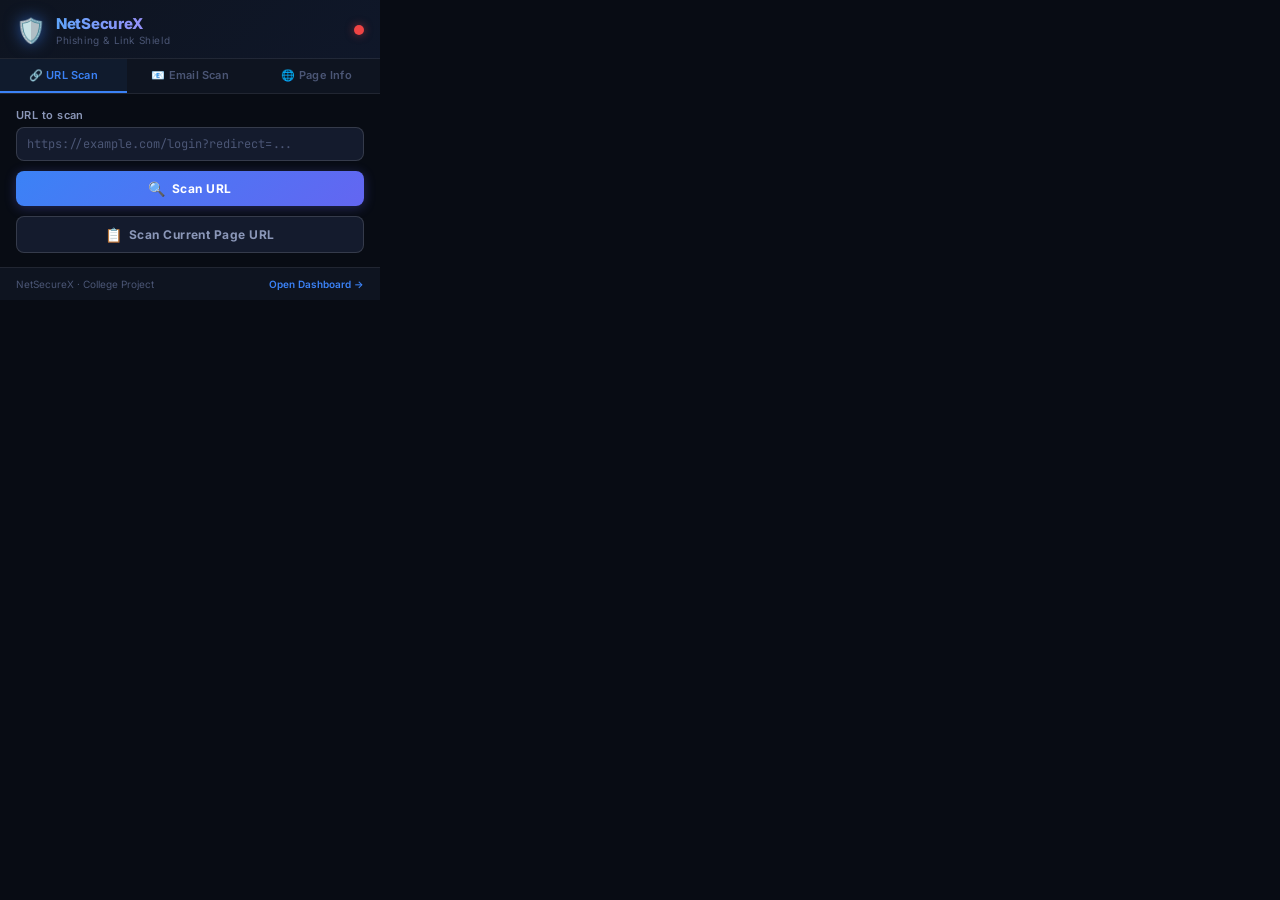
==== extension/popup.html @ 2b9fcec1 "feat: add browser extension + API scan endpoints" ====
<!DOCTYPE html>
<html lang="en">
<head>
  <meta charset="UTF-8">
  <meta name="viewport" content="width=device-width, initial-scale=1.0">
  <title>NetSecureX Shield</title>
  <link href="https://fonts.googleapis.com/css2?family=Inter:wght@400;500;600;700;800&family=JetBrains+Mono:wght@400;500&display=swap" rel="stylesheet">
  <link rel="stylesheet" href="popup.css">
</head>
<body>
  <!-- ── Header ─────────────────────────────────────────────────── -->
  <header>
    <div class="logo">
      <div class="shield-icon">🛡️</div>
      <div>
        <div class="logo-name">NetSecureX</div>
        <div class="logo-tagline">Phishing &amp; Link Shield</div>
      </div>
    </div>
    <div id="server-status" class="status-dot status-unknown" title="Server status"></div>
  </header>

  <!-- ── Tabs ───────────────────────────────────────────────────── -->
  <div class="tab-bar">
    <button class="tab active" data-tab="url" id="tab-url">🔗 URL Scan</button>
    <button class="tab" data-tab="email" id="tab-email">📧 Email Scan</button>
    <button class="tab" data-tab="page" id="tab-page">🌐 Page Info</button>
  </div>

  <!-- ════════════════════ TAB: URL Scan ═══════════════════════════ -->
  <div class="tab-content active" id="tab-content-url">
    <div class="input-group">
      <label for="url-input">URL to scan</label>
      <input type="url" id="url-input" placeholder="https://example.com/login?redirect=..." autocomplete="off" spellcheck="false">
    </div>
    <button class="btn btn-primary" id="btn-scan-url">
      <span class="btn-icon">🔍</span> Scan URL
    </button>
    <button class="btn btn-secondary" id="btn-scan-page-url">
      <span class="btn-icon">📋</span> Scan Current Page URL
    </button>

    <div class="result-card hidden" id="url-result">
      <div class="result-header">
        <span id="url-risk-badge" class="risk-badge">—</span>
        <span id="url-score" class="score-text"></span>
      </div>
      <div class="result-domain" id="url-domain"></div>
      <div class="result-details" id="url-details"></div>
      <div class="result-tags" id="url-tags"></div>
    </div>
    <div class="error-box hidden" id="url-error"></div>
  </div>

  <!-- ════════════════════ TAB: Email Scan ═════════════════════════ -->
  <div class="tab-content" id="tab-content-email">
    <div class="input-group">
      <label for="email-from">From Address</label>
      <input type="email" id="email-from" placeholder="sender@example.com" autocomplete="off">
    </div>
    <div class="input-group">
      <label for="email-display">Display Name</label>
      <input type="text" id="email-display" placeholder="e.g. CEO, Finance Director" autocomplete="off">
    </div>
    <div class="input-group">
      <label for="email-subject">Subject Line</label>
      <input type="text" id="email-subject" placeholder="e.g. Urgent: Wire Transfer Required" autocomplete="off">
    </div>
    <div class="input-group">
      <label for="email-body">Body Snippet</label>
      <textarea id="email-body" rows="3" placeholder="Paste relevant email body text here…"></textarea>
    </div>
    <div class="input-group">
      <label for="email-urls">URLs in Email (one per line)</label>
      <textarea id="email-urls" rows="2" placeholder="https://login.micrrosoft.com&#10;https://bit.ly/abc123"></textarea>
    </div>
    <button class="btn btn-primary" id="btn-scan-email">
      <span class="btn-icon">🔬</span> Analyse Email
    </button>

    <div class="result-card hidden" id="email-result">
      <div class="result-header">
        <span id="email-risk-badge" class="risk-badge">—</span>
        <span id="email-score" class="score-text"></span>
      </div>
      <div class="threat-chips" id="email-threat-chips"></div>
      <div class="result-details" id="email-details"></div>
      <div class="url-list" id="email-url-list"></div>
    </div>
    <div class="error-box hidden" id="email-error"></div>
  </div>

  <!-- ════════════════════ TAB: Page Info ══════════════════════════ -->
  <div class="tab-content" id="tab-content-page">
    <div class="page-stat-grid">
      <div class="page-stat" id="stat-links">
        <div class="stat-val" id="stat-links-val">—</div>
        <div class="stat-label">External Links</div>
      </div>
      <div class="page-stat" id="stat-risk">
        <div class="stat-val" id="stat-risk-val">—</div>
        <div class="stat-label">Page Risk</div>
      </div>
      <div class="page-stat" id="stat-scanned">
        <div class="stat-val" id="stat-scanned-val">—</div>
        <div class="stat-label">Scanned</div>
      </div>
    </div>
    <button class="btn btn-primary" id="btn-scan-all-links">
      <span class="btn-icon">⚡</span> Scan All Page Links
    </button>
    <div class="links-list" id="page-links-list"></div>
  </div>

  <!-- ── Footer ─────────────────────────────────────────────────── -->
  <footer>
    <span>NetSecureX · College Project</span>
    <a href="http://127.0.0.1:5000" target="_blank" id="open-dashboard">Open Dashboard →</a>
  </footer>

  <script src="popup.js"></script>
</body>
</html>
---- extension/popup.css ----
/* ─────────────────────────────────────────────────────────────────
   NetSecureX Extension Popup — Premium Dark UI
   ──────────────────────────────────────────────────────────────── */

@import url('https://fonts.googleapis.com/css2?family=Inter:wght@400;500;600;700;800&family=JetBrains+Mono:wght@400;500&display=swap');

:root {
  --bg-0:    #080c14;
  --bg-1:    #0e1420;
  --bg-2:    #141b2d;
  --bg-card: rgba(20, 27, 45, 0.95);
  --border:  rgba(255,255,255,0.08);
  --border2: rgba(255,255,255,0.14);
  --txt-1:   #f0f4ff;
  --txt-2:   #8b97b8;
  --txt-3:   #4b5675;
  --accent:  #3b82f6;
  --accent2: #6366f1;
  --green:   #10b981;
  --yellow:  #f59e0b;
  --red:     #ef4444;
  --red2:    #dc2626;
  --purple:  #8b5cf6;
  --glow-b:  0 0 20px rgba(59,130,246,0.25);
  --glow-r:  0 0 20px rgba(239,68,68,0.3);
  --glow-g:  0 0 20px rgba(16,185,129,0.25);
  --glow-y:  0 0 20px rgba(245,158,11,0.3);
  --r:       8px;
  --r2:      12px;
  --tr:      0.18s ease;
}

*, *::before, *::after { box-sizing: border-box; margin: 0; padding: 0; }

body {
  width: 380px;
  min-height: 500px;
  max-height: 640px;
  overflow-y: auto;
  font-family: 'Inter', system-ui, sans-serif;
  background: var(--bg-0);
  color: var(--txt-1);
  font-size: 13px;
  scrollbar-width: thin;
  scrollbar-color: var(--bg-2) transparent;
}

body::-webkit-scrollbar { width: 4px; }
body::-webkit-scrollbar-track { background: transparent; }
body::-webkit-scrollbar-thumb { background: var(--bg-2); border-radius: 4px; }

/* ── Header ───────────────────────────────────────────────────── */
header {
  display: flex;
  align-items: center;
  justify-content: space-between;
  padding: 14px 16px 12px;
  background: linear-gradient(135deg, #0e1420 0%, #0f1729 100%);
  border-bottom: 1px solid var(--border);
  position: sticky;
  top: 0;
  z-index: 100;
}

.logo { display: flex; align-items: center; gap: 10px; }

.shield-icon {
  font-size: 24px;
  filter: drop-shadow(0 0 8px rgba(59,130,246,0.6));
  animation: shield-pulse 3s ease infinite;
}
@keyframes shield-pulse {
  0%, 100% { filter: drop-shadow(0 0 8px rgba(59,130,246,0.5)); }
  50%       { filter: drop-shadow(0 0 16px rgba(99,102,241,0.8)); }
}

.logo-name {
  font-size: 15px;
  font-weight: 800;
  background: linear-gradient(90deg, #60a5fa, #a78bfa);
  -webkit-background-clip: text;
  -webkit-text-fill-color: transparent;
  background-clip: text;
  letter-spacing: -0.02em;
}
.logo-tagline { font-size: 10px; color: var(--txt-3); letter-spacing: 0.06em; margin-top: 1px; }

.status-dot {
  width: 10px; height: 10px;
  border-radius: 50%;
  cursor: default;
  transition: box-shadow var(--tr), background var(--tr);
}
.status-online  { background: var(--green); box-shadow: 0 0 8px rgba(16,185,129,0.7); }
.status-offline { background: var(--red);   box-shadow: 0 0 8px rgba(239,68,68,0.5); }
.status-unknown { background: var(--txt-3); }

/* ── Tabs ─────────────────────────────────────────────────────── */
.tab-bar {
  display: flex;
  background: var(--bg-1);
  border-bottom: 1px solid var(--border);
}

.tab {
  flex: 1;
  padding: 9px 4px;
  border: none;
  background: transparent;
  color: var(--txt-3);
  font-size: 11px;
  font-weight: 600;
  font-family: inherit;
  cursor: pointer;
  transition: color var(--tr), background var(--tr);
  border-bottom: 2px solid transparent;
  letter-spacing: 0.02em;
}
.tab:hover { color: var(--txt-2); background: rgba(255,255,255,0.03); }
.tab.active {
  color: var(--accent);
  border-bottom-color: var(--accent);
  background: rgba(59,130,246,0.06);
}

/* ── Tab Content ─────────────────────────────────────────────── */
.tab-content {
  display: none;
  padding: 14px 16px;
  flex-direction: column;
  gap: 10px;
}
.tab-content.active { display: flex; }

/* ── Input Group ─────────────────────────────────────────────── */
.input-group { display: flex; flex-direction: column; gap: 5px; }
label { font-size: 11px; font-weight: 600; color: var(--txt-2); letter-spacing: 0.04em; }

input[type="url"],
input[type="text"],
input[type="email"],
textarea {
  width: 100%;
  background: var(--bg-2);
  border: 1px solid var(--border2);
  border-radius: var(--r);
  color: var(--txt-1);
  font-family: 'JetBrains Mono', monospace;
  font-size: 12px;
  padding: 8px 10px;
  outline: none;
  resize: vertical;
  transition: border-color var(--tr), box-shadow var(--tr);
}
input:focus, textarea:focus {
  border-color: var(--accent);
  box-shadow: 0 0 0 2px rgba(59,130,246,0.18);
}
input::placeholder, textarea::placeholder { color: var(--txt-3); }

/* ── Buttons ─────────────────────────────────────────────────── */
.btn {
  display: flex;
  align-items: center;
  justify-content: center;
  gap: 6px;
  width: 100%;
  padding: 9px 16px;
  border: none;
  border-radius: var(--r);
  font-family: inherit;
  font-size: 12px;
  font-weight: 700;
  cursor: pointer;
  letter-spacing: 0.04em;
  transition: all var(--tr);
}
.btn-primary {
  background: linear-gradient(135deg, #3b82f6, #6366f1);
  color: #fff;
  box-shadow: 0 2px 12px rgba(99,102,241,0.3);
}
.btn-primary:hover {
  transform: translateY(-1px);
  box-shadow: 0 4px 20px rgba(99,102,241,0.45);
}
.btn-primary:active { transform: translateY(0); }

.btn-secondary {
  background: var(--bg-2);
  color: var(--txt-2);
  border: 1px solid var(--border2);
}
.btn-secondary:hover { color: var(--txt-1); background: rgba(255,255,255,0.07); }

.btn:disabled { opacity: 0.5; cursor: not-allowed; transform: none !important; }
.btn-icon { font-size: 14px; }

/* ── Result Card ─────────────────────────────────────────────── */
.result-card {
  background: var(--bg-card);
  border: 1px solid var(--border2);
  border-radius: var(--r2);
  padding: 14px;
  display: flex;
  flex-direction: column;
  gap: 8px;
  animation: card-in 0.25s ease;
}
@keyframes card-in {
  from { opacity: 0; transform: translateY(6px); }
  to   { opacity: 1; transform: translateY(0); }
}
.result-card.risk-high   { border-color: rgba(239,68,68,0.4); box-shadow: var(--glow-r); }
.result-card.risk-medium { border-color: rgba(245,158,11,0.4); box-shadow: var(--glow-y); }
.result-card.risk-low    { border-color: rgba(16,185,129,0.3); box-shadow: var(--glow-g); }

.result-header { display: flex; align-items: center; gap: 10px; }

.risk-badge {
  display: inline-flex;
  align-items: center;
  gap: 4px;
  font-size: 11px;
  font-weight: 800;
  border-radius: 6px;
  padding: 4px 10px;
  letter-spacing: 0.08em;
  text-transform: uppercase;
}
.badge-high   { background: rgba(239,68,68,0.18); color: #fca5a5; border: 1px solid rgba(239,68,68,0.35); }
.badge-medium { background: rgba(245,158,11,0.18); color: #fde68a; border: 1px solid rgba(245,158,11,0.35); }
.badge-low    { background: rgba(16,185,129,0.15); color: #6ee7b7; border: 1px solid rgba(16,185,129,0.3); }

.score-text { font-size: 12px; color: var(--txt-2); font-family: 'JetBrains Mono', monospace; }

.result-domain {
  font-family: 'JetBrains Mono', monospace;
  font-size: 11px;
  color: #93c5fd;
  word-break: break-all;
}

.result-details {
  font-size: 12px;
  color: var(--txt-2);
  line-height: 1.5;
}

.result-tags { display: flex; flex-wrap: wrap; gap: 5px; }
.result-tag {
  font-size: 10px;
  font-weight: 600;
  background: rgba(245,158,11,0.12);
  color: #fde68a;
  border: 1px solid rgba(245,158,11,0.25);
  border-radius: 5px;
  padding: 2px 7px;
}

/* ── Threat Chips ────────────────────────────────────────────── */
.threat-chips { display: flex; flex-wrap: wrap; gap: 5px; }
.chip {
  font-size: 11px;
  font-weight: 600;
  border-radius: 6px;
  padding: 3px 8px;
  display: flex;
  align-items: center;
  gap: 4px;
}
.chip-urgency  { background: rgba(245,158,11,0.15); color: #fde68a; border: 1px solid rgba(245,158,11,0.3); }
.chip-spoof    { background: rgba(239,68,68,0.15);  color: #fca5a5; border: 1px solid rgba(239,68,68,0.3);  }
.chip-lookalike{ background: rgba(139,92,246,0.15); color: #c4b5fd; border: 1px solid rgba(139,92,246,0.3); }
.chip-malurl   { background: rgba(239,68,68,0.2);   color: #fca5a5; border: 1px solid rgba(239,68,68,0.4);  }
.chip-clean    { background: rgba(16,185,129,0.12); color: #6ee7b7; border: 1px solid rgba(16,185,129,0.25);}

/* ── URL list in email result ────────────────────────────────── */
.url-list { display: flex; flex-direction: column; gap: 4px; margin-top: 2px; }
.url-item {
  display: flex;
  align-items: center;
  gap: 6px;
  padding: 5px 8px;
  border-radius: 6px;
  background: var(--bg-1);
  border: 1px solid var(--border);
}
.url-item-domain {
  font-family: 'JetBrains Mono', monospace;
  font-size: 10px;
  color: #93c5fd;
  flex: 1;
  overflow: hidden;
  text-overflow: ellipsis;
  white-space: nowrap;
}
.url-item-risk {
  font-size: 9px;
  font-weight: 700;
  border-radius: 4px;
  padding: 1px 5px;
  letter-spacing: 0.06em;
}
.url-risk-high   { background: rgba(239,68,68,0.2);  color: #fca5a5; }
.url-risk-medium { background: rgba(245,158,11,0.2); color: #fde68a; }
.url-risk-low    { background: rgba(16,185,129,0.15);color: #6ee7b7; }

/* ── Page Info Tab ───────────────────────────────────────────── */
.page-stat-grid {
  display: grid;
  grid-template-columns: repeat(3, 1fr);
  gap: 8px;
  margin-bottom: 4px;
}
.page-stat {
  background: var(--bg-2);
  border: 1px solid var(--border);
  border-radius: var(--r);
  padding: 10px 8px;
  text-align: center;
}
.stat-val {
  font-size: 20px;
  font-weight: 800;
  font-family: 'JetBrains Mono', monospace;
  color: var(--txt-1);
  line-height: 1.2;
}
.stat-label { font-size: 10px; color: var(--txt-3); margin-top: 3px; letter-spacing: 0.04em; }

.links-list { display: flex; flex-direction: column; gap: 4px; margin-top: 4px; max-height: 200px; overflow-y: auto; }
.link-row {
  display: flex;
  align-items: center;
  gap: 6px;
  padding: 5px 8px;
  border-radius: 6px;
  background: var(--bg-1);
  border: 1px solid var(--border);
  animation: card-in 0.2s ease;
}
.link-row-url {
  flex: 1;
  font-family: 'JetBrains Mono', monospace;
  font-size: 10px;
  color: #93c5fd;
  overflow: hidden;
  text-overflow: ellipsis;
  white-space: nowrap;
}

/* ── Error Box ───────────────────────────────────────────────── */
.error-box {
  background: rgba(239,68,68,0.1);
  border: 1px solid rgba(239,68,68,0.3);
  border-radius: var(--r);
  padding: 9px 12px;
  color: #fca5a5;
  font-size: 12px;
  line-height: 1.5;
}

/* ── Spinner ─────────────────────────────────────────────────── */
.spinner {
  display: inline-block;
  width: 14px; height: 14px;
  border: 2px solid rgba(255,255,255,0.2);
  border-top-color: #fff;
  border-radius: 50%;
  animation: spin 0.7s linear infinite;
  vertical-align: middle;
}
@keyframes spin { to { transform: rotate(360deg); } }

/* ── Utility ─────────────────────────────────────────────────── */
.hidden { display: none !important; }

/* ── Footer ──────────────────────────────────────────────────── */
footer {
  padding: 10px 16px;
  border-top: 1px solid var(--border);
  display: flex;
  justify-content: space-between;
  align-items: center;
  background: var(--bg-1);
  font-size: 10px;
  color: var(--txt-3);
  position: sticky;
  bottom: 0;
}
footer a { color: var(--accent); text-decoration: none; font-weight: 600; }
footer a:hover { text-decoration: underline; }
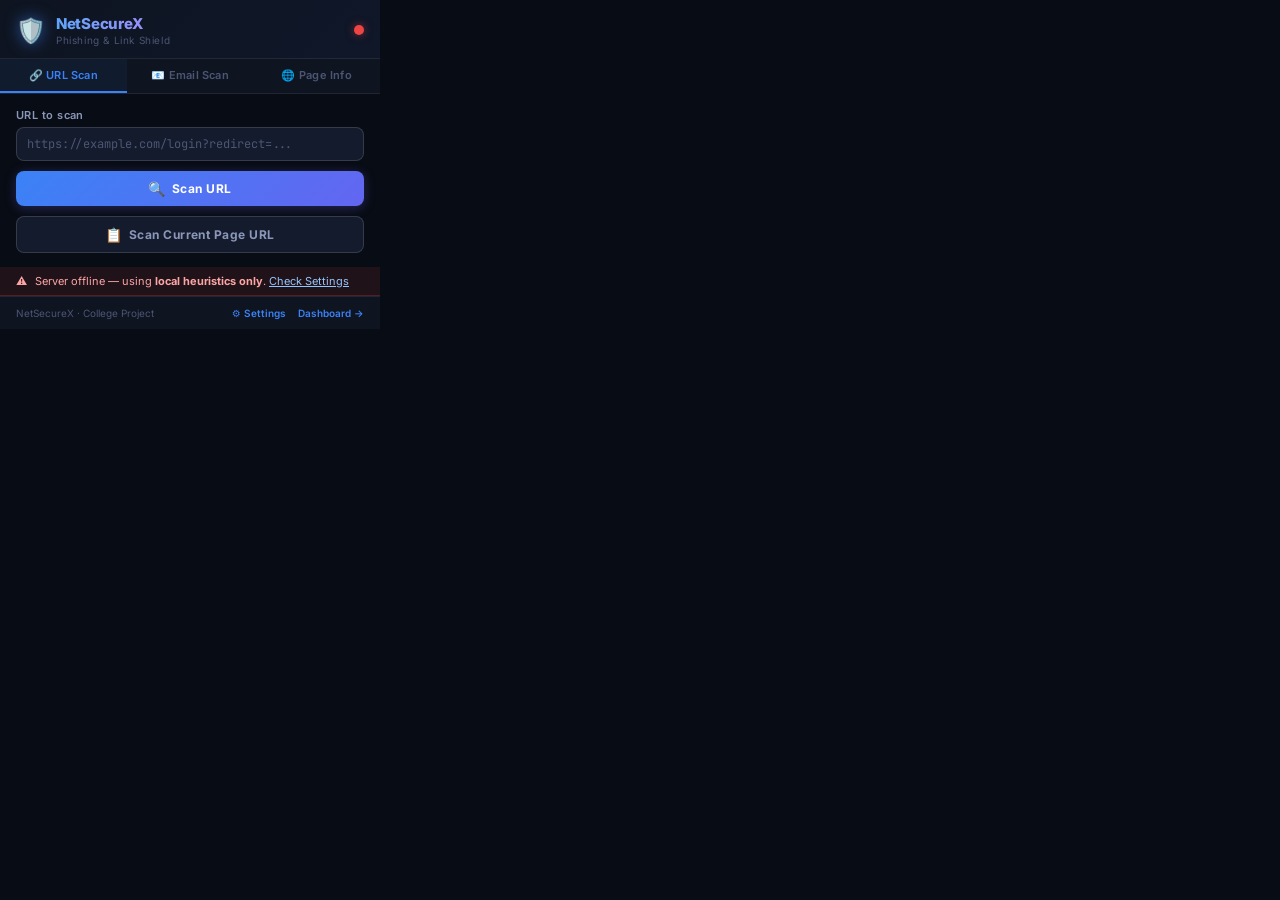
==== commit 86ce673d: "feat(extension): reliability improvements + icons + options page" ====
--- a/extension/popup.html
+++ b/extension/popup.html
@@ -112,10 +112,19 @@
     <div class="links-list" id="page-links-list"></div>
   </div>
 
+  <!-- ── Offline Warning ──────────────────────────────────────────── -->
+  <div id="offline-warn" class="hidden" style="background:rgba(239,68,68,0.1);border-bottom:1px solid rgba(239,68,68,0.25);padding:7px 16px;font-size:11px;color:#fca5a5;display:flex;align-items:center;gap:8px;">
+    <span>⚠️</span>
+    <span>Server offline — using <strong>local heuristics only</strong>. <a id="open-settings" href="#" style="color:#93c5fd">Check Settings</a></span>
+  </div>
+
   <!-- ── Footer ─────────────────────────────────────────────────── -->
   <footer>
     <span>NetSecureX · College Project</span>
-    <a href="http://127.0.0.1:5000" target="_blank" id="open-dashboard">Open Dashboard →</a>
+    <div style="display:flex;gap:12px;align-items:center">
+      <a href="#" id="open-settings-footer" title="Settings">⚙️ Settings</a>
+      <a href="http://127.0.0.1:5000" target="_blank" id="open-dashboard">Dashboard →</a>
+    </div>
   </footer>
 
   <script src="popup.js"></script>
